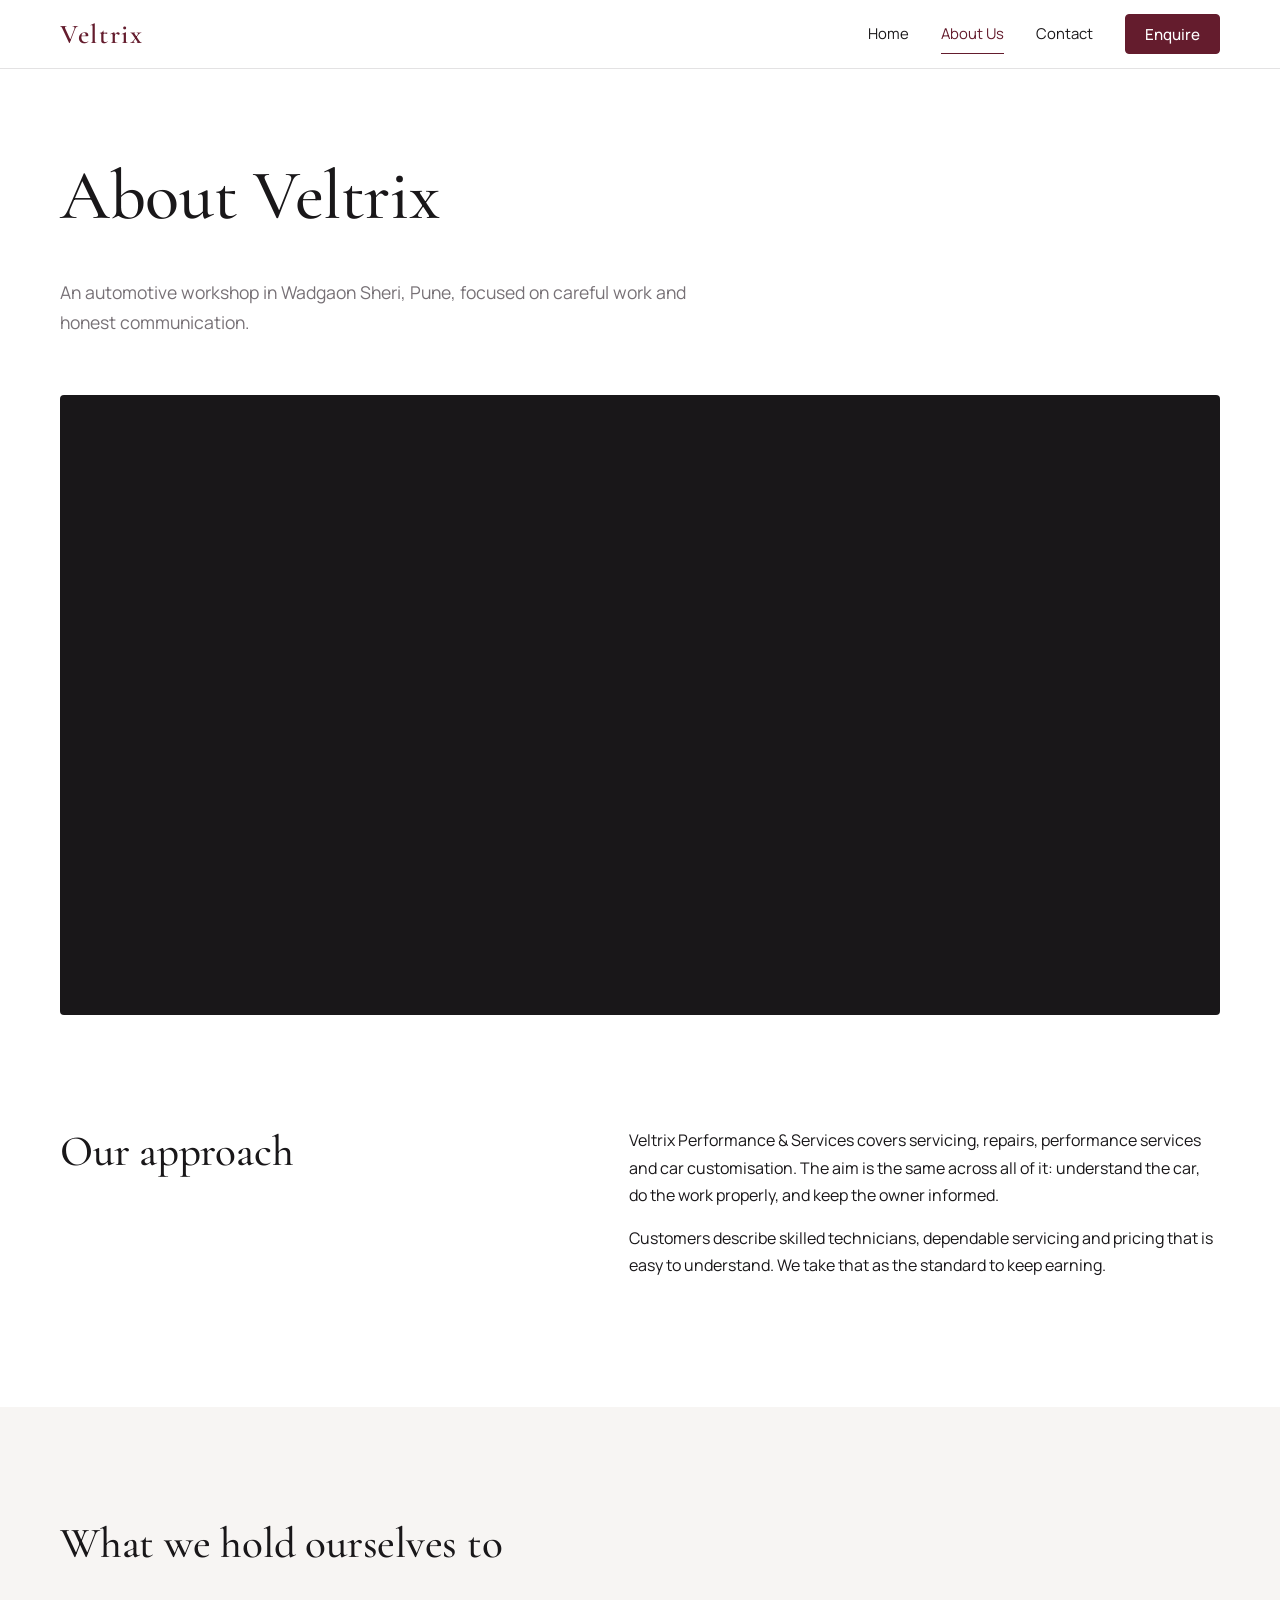
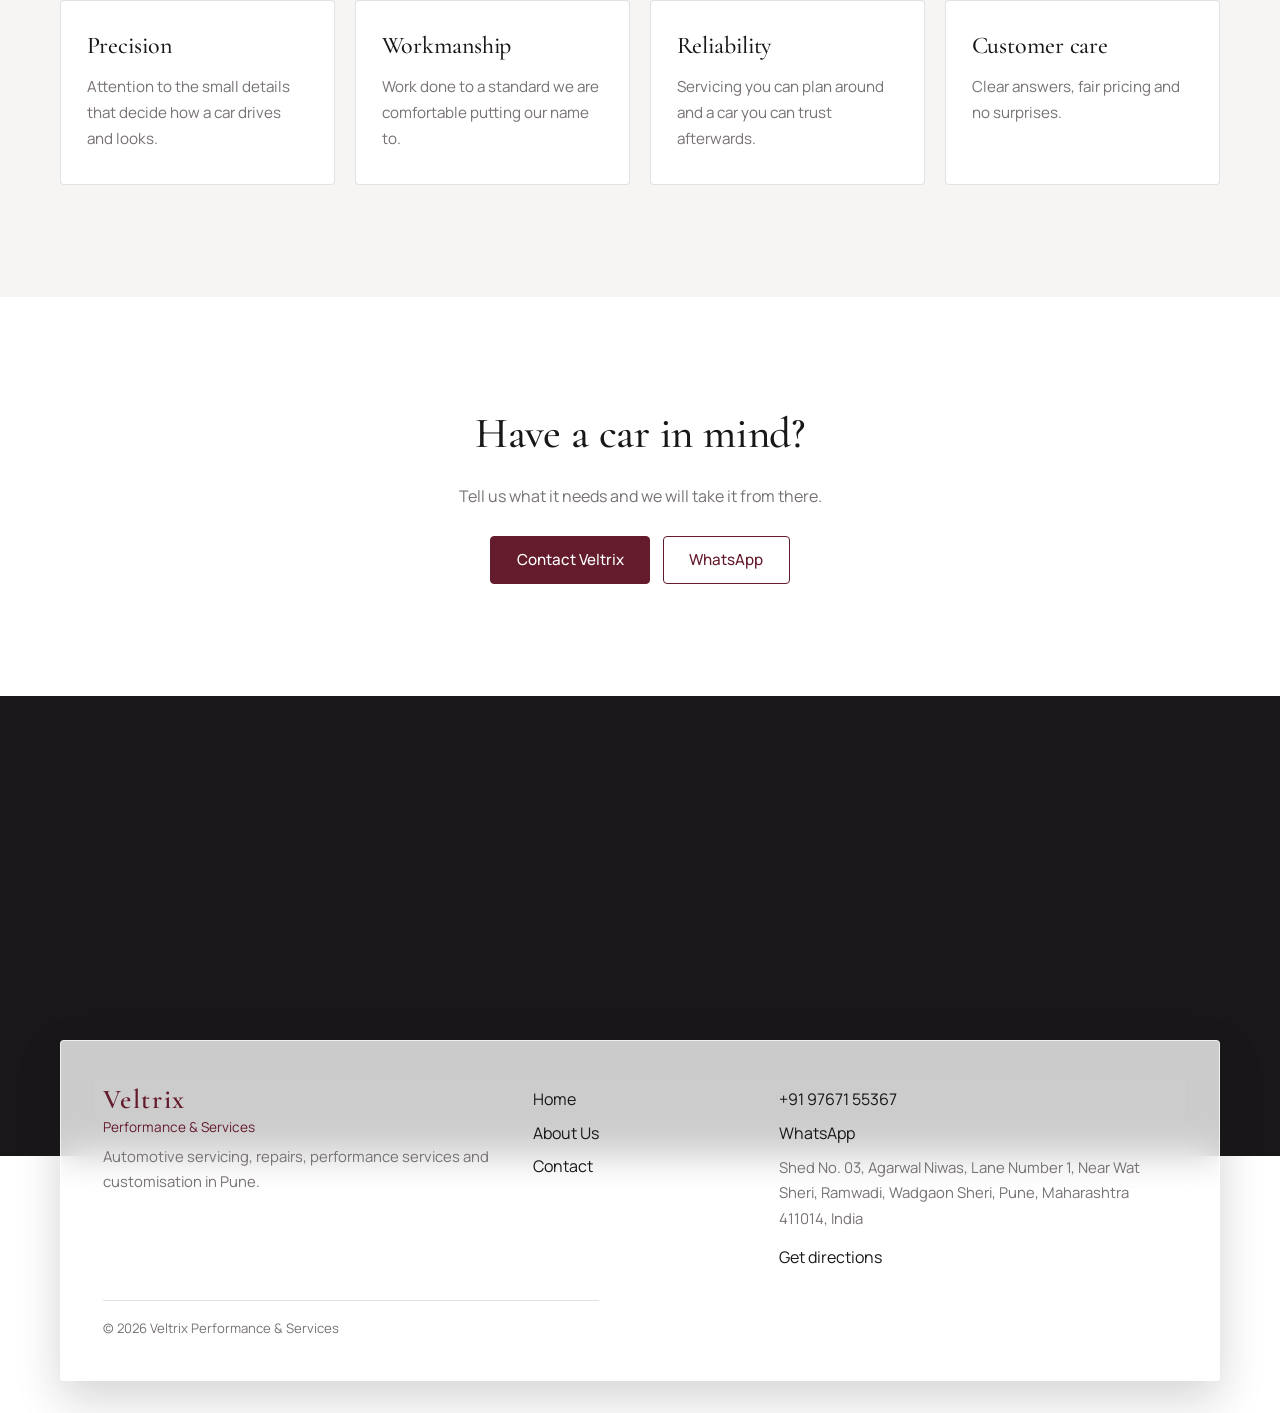
==== veltrix/about/index.html @ c6e58df4 "Add files via upload" ====
<!doctype html>
<html lang="en"><head>
<title>About | Veltrix Performance &amp; Services</title>
<meta name="description" content="About Veltrix Performance & Services, an automotive servicing, repair, performance and customisation workshop in Pune.">
<meta charset="utf-8"><meta name="viewport" content="width=device-width, initial-scale=1">
<link rel="preconnect" href="https://fonts.googleapis.com"><link rel="preconnect" href="https://fonts.gstatic.com" crossorigin>
<link rel="stylesheet" href="https://fonts.googleapis.com/css2?family=Cormorant+Garamond:wght@400;500;600&family=Manrope:wght@400;500;600&display=swap">
<link rel="stylesheet" href="../assets/css/style.css">
</head>
<body data-page="about">
<a class="skip" href="#main">Skip to content</a>
<div id="site-navbar"></div>
<main id="main">
<section class="page-head wrap">
  <h1>About Veltrix</h1>
  <p>An automotive workshop in Wadgaon Sheri, Pune, focused on careful work and honest communication.</p>
</section>
<section class="wrap"><figure class="about-img">
  <img src="https://i.pinimg.com/1200x/c6/ff/b3/c6ffb3d0b5b107d6634e8d85db42b79a.jpg" alt="Automotive photograph representing Veltrix" fetchpriority="high">
</figure></section>

<section class="section wrap intro">
  <h2>Our approach</h2>
  <div>
    <p>Veltrix Performance &amp; Services covers servicing, repairs, performance services and car customisation. The aim is the same across all of it: understand the car, do the work properly, and keep the owner informed.</p>
    <p>Customers describe skilled technicians, dependable servicing and pricing that is easy to understand. We take that as the standard to keep earning.</p>
  </div>
</section>

<section class="section alt"><div class="wrap">
  <h2 class="sec-title">What we hold ourselves to</h2>
  <div class="grid4">
    <article class="card"><h3>Precision</h3><p>Attention to the small details that decide how a car drives and looks.</p></article>
    <article class="card"><h3>Workmanship</h3><p>Work done to a standard we are comfortable putting our name to.</p></article>
    <article class="card"><h3>Reliability</h3><p>Servicing you can plan around and a car you can trust afterwards.</p></article>
    <article class="card"><h3>Customer care</h3><p>Clear answers, fair pricing and no surprises.</p></article>
  </div>
</div></section>

<section class="section wrap cta">
  <h2>Have a car in mind?</h2>
  <p>Tell us what it needs and we will take it from there.</p>
  <div class="actions">
    <a class="btn" href="../contact/">Contact Veltrix</a>
    <a class="btn btn-line" href="https://wa.me/919767155367" target="_blank" rel="noopener">WhatsApp</a>
  </div>
</section>
</main>
<div id="site-footer"></div>
<script src="../assets/js/main.js"></script>
</body></html>
---- veltrix/assets/css/style.css ----
:root{--maroon:#641C2D;--maroon-d:#40111D;--white:#fff;--off:#F7F5F3;--ink:#191719;--grey:#777176;--line:rgba(25,23,25,.12);--r:4px;--nav-h:68px;
--display:"Cormorant Garamond",Georgia,serif;--body:"Manrope",system-ui,-apple-system,"Segoe UI",sans-serif}
*,*::before,*::after{box-sizing:border-box}
html{scroll-behavior:smooth;-webkit-text-size-adjust:100%}
body{margin:0;font:400 1rem/1.7 var(--body);color:var(--ink);background:var(--white);overflow-x:hidden}
img{display:block;max-width:100%}
a{color:inherit}
h1,h2,h3{font-family:var(--display);font-weight:500;line-height:1.12;margin:0 0 .6em;letter-spacing:-.005em}
h1{font-size:clamp(2.4rem,6vw,4.4rem)}h2{font-size:clamp(1.8rem,3.6vw,2.7rem)}h3{font-size:1.5rem}
p{margin:0 0 1em;max-width:62ch}
.wrap{width:min(1160px,100% - 2.5rem);margin-inline:auto}
.skip{position:absolute;left:-999px;top:0;background:var(--maroon);color:#fff;padding:.6rem 1rem;z-index:100}.skip:focus{left:0}
:focus-visible{outline:2px solid var(--maroon);outline-offset:3px}
.btn{display:inline-flex;align-items:center;justify-content:center;min-height:48px;padding:0 1.6rem;background:var(--maroon);color:#fff;border:1px solid var(--maroon);border-radius:var(--r);font:500 .95rem var(--body);text-decoration:none;cursor:pointer;transition:background .2s,color .2s,border-color .2s}
.btn:hover{background:var(--maroon-d);border-color:var(--maroon-d)}
.btn-sm{min-height:40px;padding:0 1.2rem}
.btn-line{background:transparent;color:var(--maroon)}.btn-line:hover{background:var(--maroon);color:#fff}
.btn-glass{background:rgba(255,255,255,.14);border-color:rgba(255,255,255,.55);color:#fff;-webkit-backdrop-filter:blur(8px);backdrop-filter:blur(8px)}
.btn-glass:hover{background:#fff;color:var(--maroon);border-color:#fff}
.actions{display:flex;flex-wrap:wrap;gap:.8rem;margin-top:1.6rem}
.link{color:var(--maroon);font-weight:500;text-underline-offset:4px}
.nav{position:sticky;top:0;z-index:50;background:rgba(255,255,255,.72);-webkit-backdrop-filter:blur(14px);backdrop-filter:blur(14px);border-bottom:1px solid var(--line);transition:background .2s}
.nav.scrolled{background:rgba(255,255,255,.92)}
.nav-in{display:flex;align-items:center;justify-content:space-between;height:var(--nav-h)}
.wordmark{font:600 1.7rem var(--display);letter-spacing:.06em;text-decoration:none;color:var(--maroon)}
.nav-menu{display:flex;align-items:center;gap:2rem}
.nav-menu a:not(.btn){text-decoration:none;font-size:.93rem;padding:.4rem 0;border-bottom:1px solid transparent}
.nav-menu a:not(.btn):hover,.nav-menu a[aria-current]{border-color:var(--maroon);color:var(--maroon)}
.nav-toggle{display:none;width:48px;height:48px;background:none;border:0;cursor:pointer;position:relative}
.nav-toggle span{position:absolute;left:12px;right:12px;height:1.5px;background:var(--ink);transition:transform .25s}
.nav-toggle span:first-child{top:19px}.nav-toggle span:last-child{top:28px}
.nav-toggle[aria-expanded=true] span:first-child{transform:translateY(4.5px) rotate(45deg)}
.nav-toggle[aria-expanded=true] span:last-child{transform:translateY(-4.5px) rotate(-45deg)}
.fallback{padding:1rem 0;display:flex;gap:1.5rem}
.hero{position:relative;min-height:calc(100svh - var(--nav-h));display:flex;align-items:flex-end;color:#fff;background:var(--ink);overflow:hidden}
.hero>img{position:absolute;inset:0;width:100%;height:100%;object-fit:cover;object-position:center}
.hero::after{content:"";position:absolute;inset:0;background:linear-gradient(0deg,rgba(25,23,25,.78) 0%,rgba(25,23,25,.25) 55%,rgba(25,23,25,.1) 100%)}
.hero-inner{position:relative;z-index:1;padding-block:4rem 5rem}
.hero h1{max-width:14ch}.hero p{font-size:1.1rem;color:rgba(255,255,255,.88)}
.section{padding-block:clamp(4rem,9vw,7rem)}
.alt{background:var(--off)}
.intro{display:grid;grid-template-columns:1fr 1.2fr;gap:clamp(2rem,6vw,6rem);align-items:start}
.sec-title{margin-bottom:2rem}
.grid4{display:grid;grid-template-columns:repeat(4,1fr);gap:1.25rem}
.card{background:#fff;border:1px solid var(--line);border-radius:var(--r);padding:2rem 1.6rem;transition:border-color .2s,transform .2s}
.card:hover{border-color:var(--maroon);transform:translateY(-2px)}
.card p{color:var(--grey);margin:0;font-size:.95rem}
.why-list{margin:0;border-top:1px solid var(--line)}
.why-list>div{display:grid;grid-template-columns:1fr 1.4fr;gap:2rem;padding:1.6rem 0;border-bottom:1px solid var(--line)}
.why-list dt{font:500 1.6rem var(--display)}.why-list dd{margin:0;color:var(--grey)}
.trust-in{display:flex;align-items:center;gap:2.5rem}
.rating{font:500 clamp(4rem,10vw,6.5rem)/1 var(--display);color:var(--maroon);margin:0}
.rating span{font-size:.4em;color:var(--grey)}
.trust p{margin-bottom:.4rem}
.cta{text-align:center}.cta p{margin-inline:auto;color:var(--grey)}.cta .actions{justify-content:center}
.page-head{padding-block:clamp(3rem,7vw,5.5rem) 2.5rem}.page-head p{color:var(--grey);font-size:1.1rem}
.about-img{margin:0;height:clamp(280px,52vw,620px);border-radius:var(--r);overflow:hidden;background:var(--ink)}
.about-img img{width:100%;height:100%;object-fit:cover}
.contact-bg{position:relative;padding-block:clamp(2.5rem,6vw,5rem);background:var(--ink)}
.contact-bg>img{position:absolute;inset:0;width:100%;height:100%;object-fit:cover}
.contact-in{position:relative;display:grid;grid-template-columns:1fr 1.1fr;gap:1.5rem;align-items:start}
.glass-panel{background:rgba(255,255,255,.88);-webkit-backdrop-filter:blur(16px);backdrop-filter:blur(16px);border:1px solid rgba(255,255,255,.6);border-radius:var(--r);padding:clamp(1.5rem,3.5vw,2.6rem);box-shadow:0 20px 50px rgba(25,23,25,.2)}
.info h1{font-size:clamp(2.2rem,4.5vw,3.2rem)}
.plain{list-style:none;padding:0;margin:1.4rem 0 0}
.plain li{display:grid;gap:.1rem;padding:.9rem 0;border-top:1px solid var(--line)}
.plain strong{font-weight:500;font-size:.85rem;color:var(--grey)}
.plain a{color:var(--maroon);text-underline-offset:3px}
address{font-style:normal}
.form h2{font-size:1.9rem}
.field{display:grid;gap:.3rem;margin-bottom:1rem}
label{font-size:.88rem;font-weight:500}
input,select,textarea{width:100%;font:inherit;font-size:1rem;padding:.75rem .9rem;border:1px solid rgba(25,23,25,.25);border-radius:var(--r);background:#fff;color:var(--ink)}
input:focus,select:focus,textarea:focus{outline:2px solid var(--maroon);outline-offset:1px;border-color:var(--maroon)}
[aria-invalid=true]{border-color:#a3202f}
.err{color:#a3202f;font-size:.85rem}
.note{font-size:.88rem;color:var(--grey)}
.status{margin:1rem 0 0;font-size:.92rem}.status.good{color:#1f6b3a}.status.bad{color:#a3202f}
.foot{position:relative;background:var(--white)}
.foot-img{height:clamp(280px,42vw,460px);background:var(--ink)}
.foot-img img{width:100%;height:100%;object-fit:cover}
.foot .wrap{position:relative;margin-top:calc(-1 * clamp(70px,9vw,130px));padding-bottom:2rem}
.foot-glass{background:rgba(255,255,255,.78);-webkit-backdrop-filter:blur(18px);backdrop-filter:blur(18px);border:1px solid rgba(255,255,255,.7);border-radius:var(--r);padding:clamp(1.5rem,3.5vw,2.6rem);box-shadow:0 18px 45px rgba(25,23,25,.18)}
.foot-grid{display:grid;grid-template-columns:1.3fr .7fr 1.3fr;gap:2rem}
.foot-grid a:not(.wordmark){display:block;text-decoration:none;padding:.2rem 0}
.foot-grid a:not(.wordmark):hover{color:var(--maroon)}
.foot-grid p,.foot-grid address{color:var(--grey);font-size:.93rem;margin:.3rem 0 .6rem}
.foot-sub{margin:0!important;color:var(--maroon)!important;font-size:.85rem!important}
.copy{margin:1.6rem 0 0;padding-top:1rem;border-top:1px solid var(--line);font-size:.82rem;color:var(--grey)}
.img-failed{visibility:hidden}
@media(max-width:960px){.grid4{grid-template-columns:repeat(2,1fr)}.contact-in{grid-template-columns:1fr}.foot-grid{grid-template-columns:1fr 1fr}.foot-grid>div:first-child{grid-column:1/-1}}
@media(max-width:760px){
 .nav-toggle{display:block}
 .nav-menu{position:absolute;top:var(--nav-h);left:0;right:0;flex-direction:column;align-items:stretch;gap:0;background:rgba(255,255,255,.97);border-bottom:1px solid var(--line);padding:.5rem 1.25rem 1.2rem;display:none}
 .nav-menu.open{display:flex}
 .nav-menu a:not(.btn){padding:.9rem 0;border-bottom:1px solid var(--line)}
 .nav-menu .btn{margin-top:1rem}
 .intro,.why-list>div{grid-template-columns:1fr;gap:.5rem}
 .trust-in{flex-direction:column;align-items:flex-start;gap:1rem}
 .hero-inner{padding-block:3rem}
 .actions .btn{flex:1 1 100%}
}
@media(max-width:540px){.grid4,.foot-grid{grid-template-columns:1fr}}
@media(prefers-reduced-motion:reduce){*{transition:none!important;scroll-behavior:auto!important}}
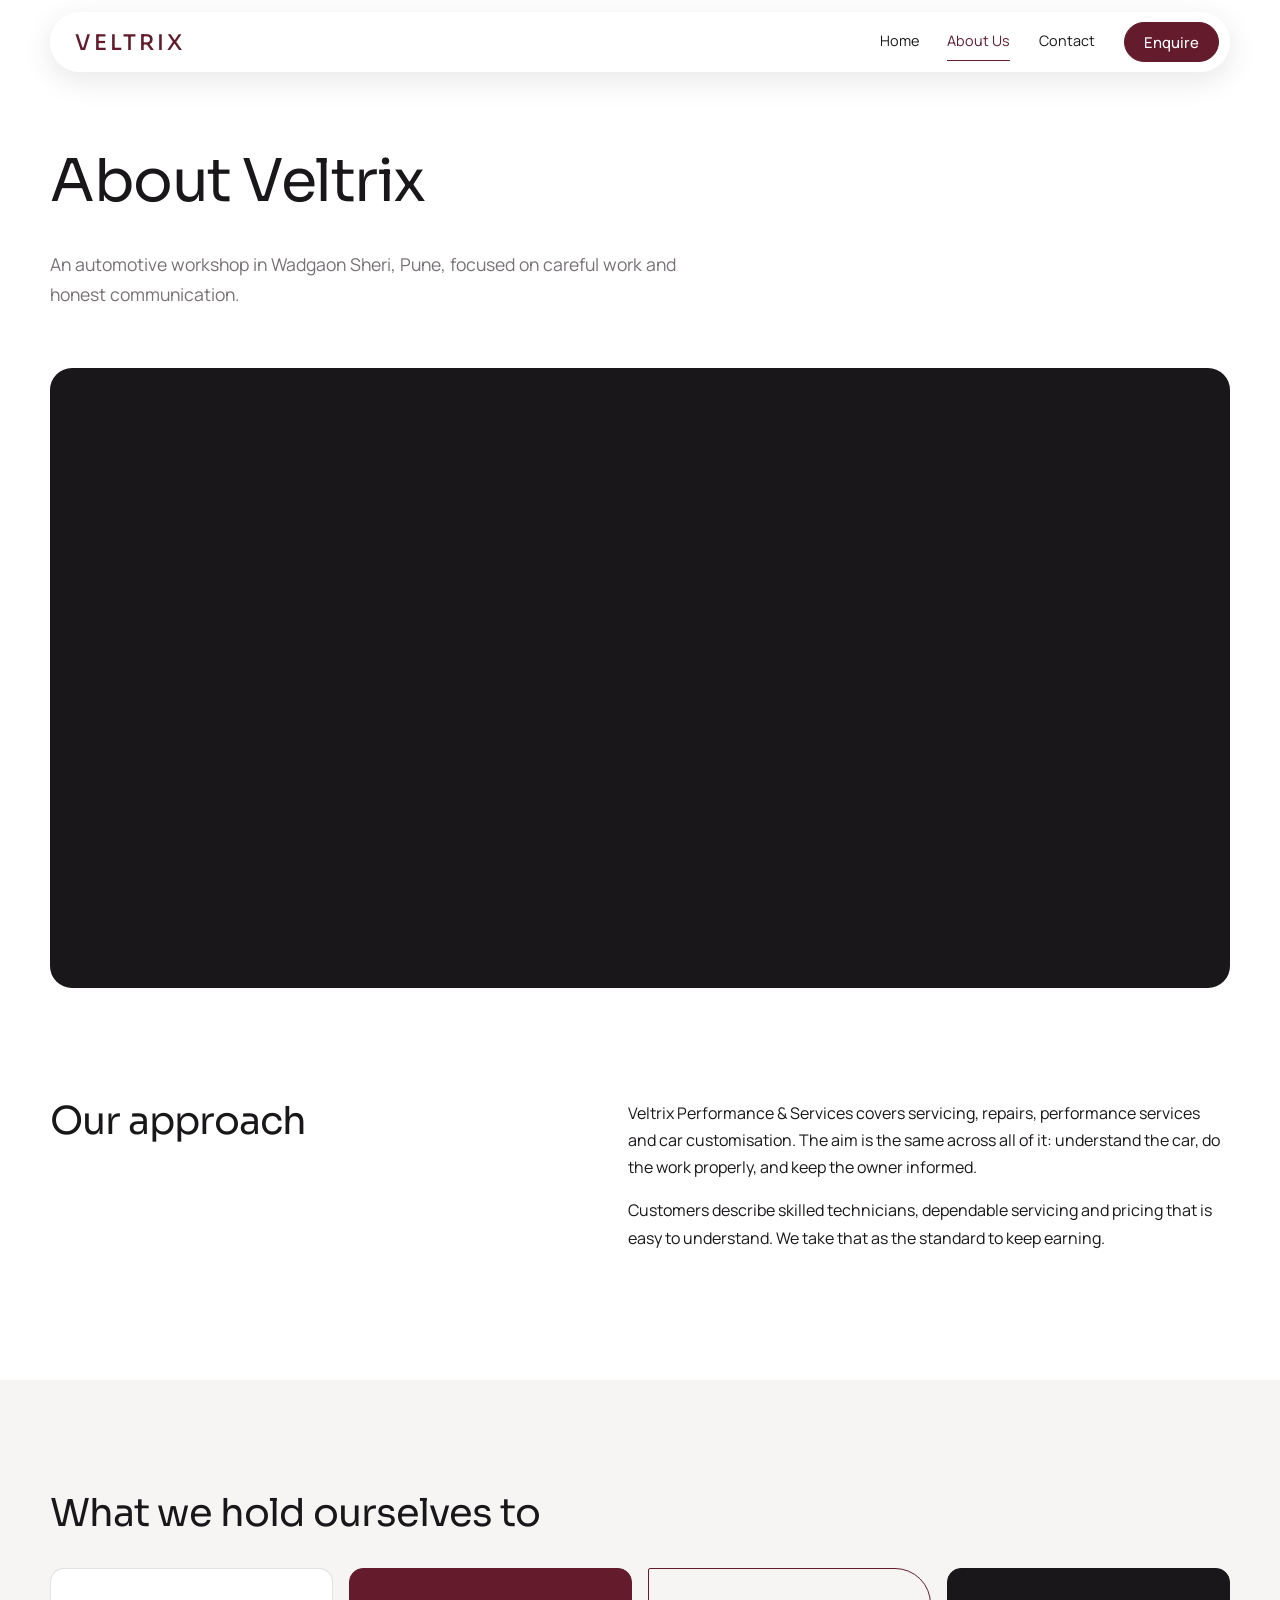
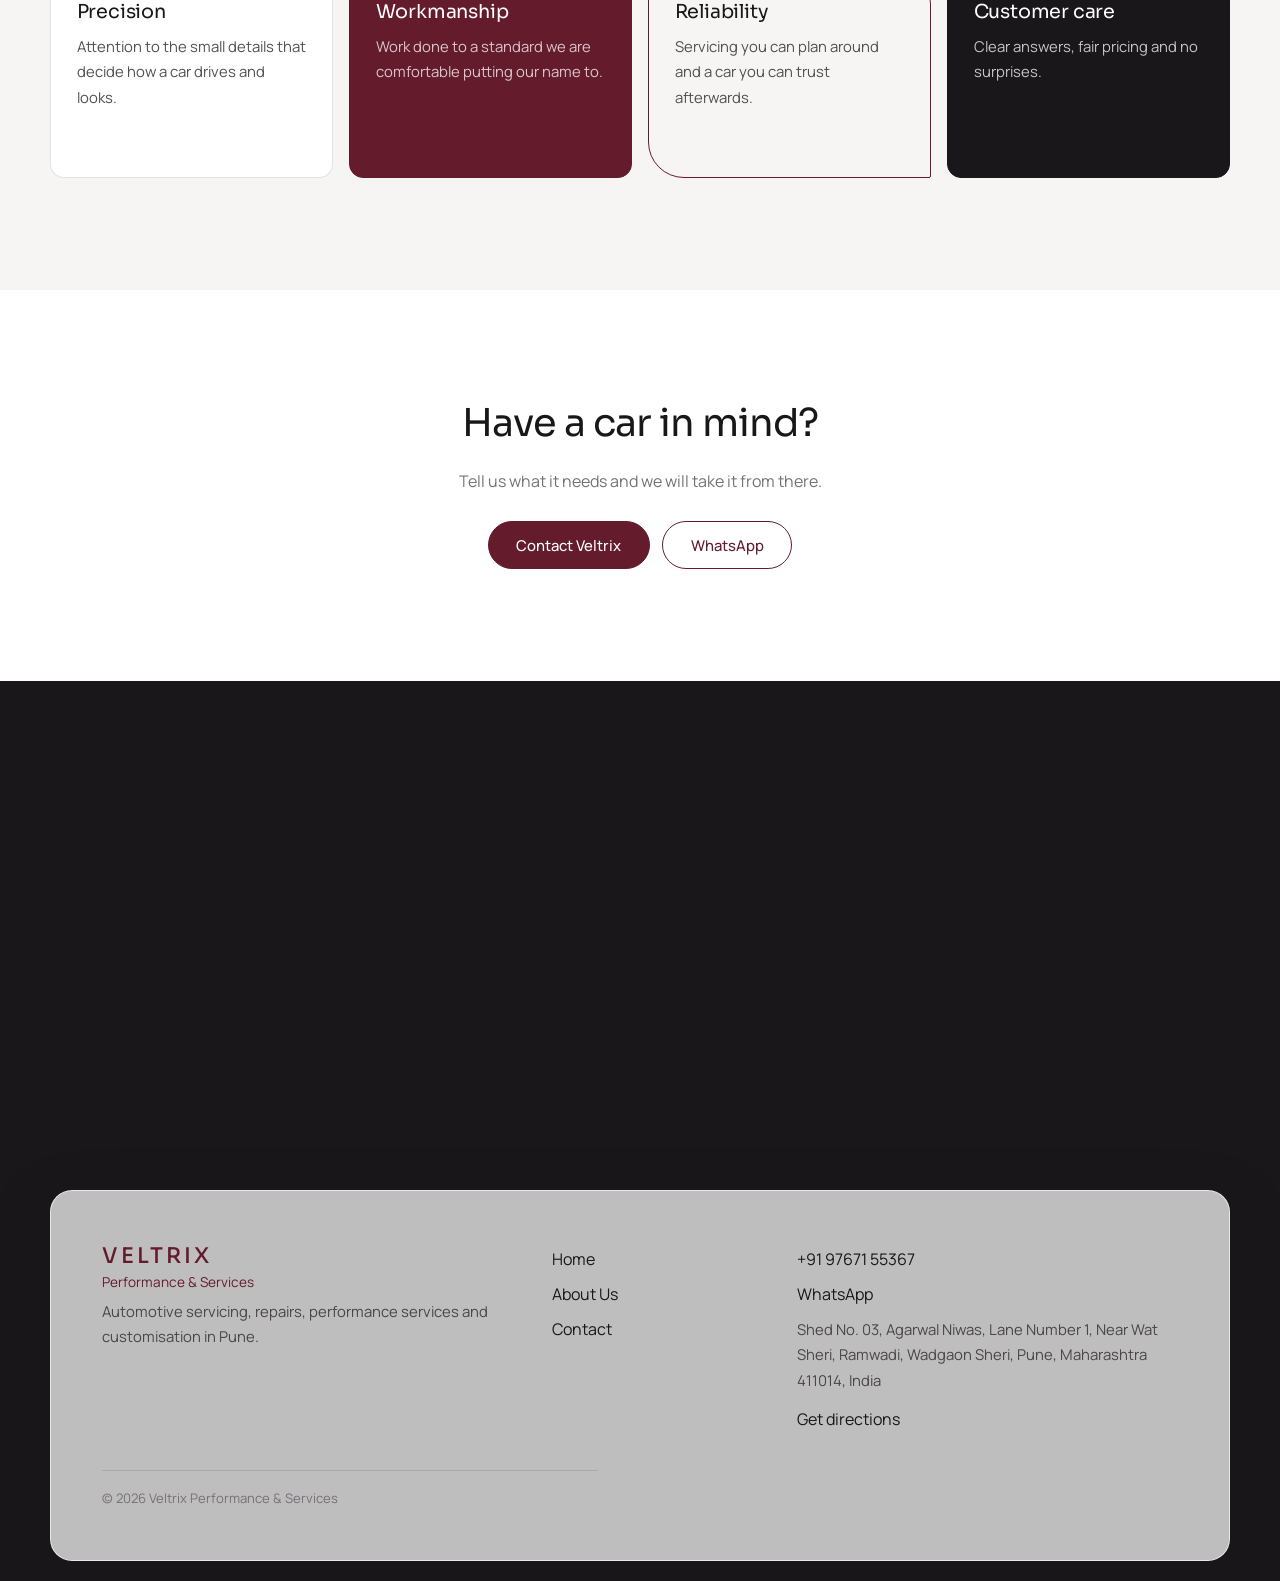
==== commit 5773eec6: "Add files via upload" ====
--- a/veltrix/about/index.html
+++ b/veltrix/about/index.html
@@ -4,7 +4,7 @@
 <meta name="description" content="About Veltrix Performance & Services, an automotive servicing, repair, performance and customisation workshop in Pune.">
 <meta charset="utf-8"><meta name="viewport" content="width=device-width, initial-scale=1">
 <link rel="preconnect" href="https://fonts.googleapis.com"><link rel="preconnect" href="https://fonts.gstatic.com" crossorigin>
-<link rel="stylesheet" href="https://fonts.googleapis.com/css2?family=Cormorant+Garamond:wght@400;500;600&family=Manrope:wght@400;500;600&display=swap">
+<link rel="stylesheet" href="https://fonts.googleapis.com/css2?family=Sora:wght@300;400;500;600&family=Manrope:wght@400;500;600&display=swap">
 <link rel="stylesheet" href="../assets/css/style.css">
 </head>
 <body data-page="about">
@@ -30,10 +30,10 @@
 <section class="section alt"><div class="wrap">
   <h2 class="sec-title">What we hold ourselves to</h2>
   <div class="grid4">
-    <article class="card"><h3>Precision</h3><p>Attention to the small details that decide how a car drives and looks.</p></article>
-    <article class="card"><h3>Workmanship</h3><p>Work done to a standard we are comfortable putting our name to.</p></article>
-    <article class="card"><h3>Reliability</h3><p>Servicing you can plan around and a car you can trust afterwards.</p></article>
-    <article class="card"><h3>Customer care</h3><p>Clear answers, fair pricing and no surprises.</p></article>
+    <article class="card fx"><h3>Precision</h3><p>Attention to the small details that decide how a car drives and looks.</p></article>
+    <article class="card fx c-maroon"><h3>Workmanship</h3><p>Work done to a standard we are comfortable putting our name to.</p></article>
+    <article class="card fx c-outline"><h3>Reliability</h3><p>Servicing you can plan around and a car you can trust afterwards.</p></article>
+    <article class="card fx c-dark"><h3>Customer care</h3><p>Clear answers, fair pricing and no surprises.</p></article>
   </div>
 </div></section>
 
--- a/veltrix/assets/css/style.css
+++ b/veltrix/assets/css/style.css
@@ -1,72 +1,125 @@
-:root{--maroon:#641C2D;--maroon-d:#40111D;--white:#fff;--off:#F7F5F3;--ink:#191719;--grey:#777176;--line:rgba(25,23,25,.12);--r:4px;--nav-h:68px;
---display:"Cormorant Garamond",Georgia,serif;--body:"Manrope",system-ui,-apple-system,"Segoe UI",sans-serif}
+:root{--maroon:#641C2D;--maroon-d:#40111D;--white:#fff;--off:#F7F5F3;--ink:#191719;--grey:#777176;--line:rgba(25,23,25,.12);--r:6px;--nav-h:60px;
+--display:"Sora",system-ui,sans-serif;--body:"Manrope",system-ui,-apple-system,"Segoe UI",sans-serif}
 *,*::before,*::after{box-sizing:border-box}
 html{scroll-behavior:smooth;-webkit-text-size-adjust:100%}
 body{margin:0;font:400 1rem/1.7 var(--body);color:var(--ink);background:var(--white);overflow-x:hidden}
 img{display:block;max-width:100%}
 a{color:inherit}
-h1,h2,h3{font-family:var(--display);font-weight:500;line-height:1.12;margin:0 0 .6em;letter-spacing:-.005em}
-h1{font-size:clamp(2.4rem,6vw,4.4rem)}h2{font-size:clamp(1.8rem,3.6vw,2.7rem)}h3{font-size:1.5rem}
+h1,h2,h3{font-family:var(--display);font-weight:400;line-height:1.14;margin:0 0 .6em;letter-spacing:-.025em}
+h1{font-size:clamp(2.1rem,4.6vw,3.7rem)}h2{font-size:clamp(1.6rem,3.1vw,2.4rem)}h3{font-size:1.2rem;letter-spacing:-.01em}
 p{margin:0 0 1em;max-width:62ch}
-.wrap{width:min(1160px,100% - 2.5rem);margin-inline:auto}
+.wrap{width:min(1180px,100% - 2.5rem);margin-inline:auto}
 .skip{position:absolute;left:-999px;top:0;background:var(--maroon);color:#fff;padding:.6rem 1rem;z-index:100}.skip:focus{left:0}
 :focus-visible{outline:2px solid var(--maroon);outline-offset:3px}
-.btn{display:inline-flex;align-items:center;justify-content:center;min-height:48px;padding:0 1.6rem;background:var(--maroon);color:#fff;border:1px solid var(--maroon);border-radius:var(--r);font:500 .95rem var(--body);text-decoration:none;cursor:pointer;transition:background .2s,color .2s,border-color .2s}
+.btn{display:inline-flex;align-items:center;justify-content:center;min-height:48px;padding:0 1.7rem;background:var(--maroon);color:#fff;border:1px solid var(--maroon);border-radius:999px;font:500 .93rem var(--body);text-decoration:none;cursor:pointer;transition:background .2s,color .2s,border-color .2s}
 .btn:hover{background:var(--maroon-d);border-color:var(--maroon-d)}
 .btn-sm{min-height:40px;padding:0 1.2rem}
 .btn-line{background:transparent;color:var(--maroon)}.btn-line:hover{background:var(--maroon);color:#fff}
-.btn-glass{background:rgba(255,255,255,.14);border-color:rgba(255,255,255,.55);color:#fff;-webkit-backdrop-filter:blur(8px);backdrop-filter:blur(8px)}
-.btn-glass:hover{background:#fff;color:var(--maroon);border-color:#fff}
+.btn-ghost{background:rgba(255,255,255,.35);color:var(--ink);border-color:rgba(25,23,25,.2)}.btn-ghost:hover{background:#fff;color:var(--maroon);border-color:#fff}
 .actions{display:flex;flex-wrap:wrap;gap:.8rem;margin-top:1.6rem}
 .link{color:var(--maroon);font-weight:500;text-underline-offset:4px}
-.nav{position:sticky;top:0;z-index:50;background:rgba(255,255,255,.72);-webkit-backdrop-filter:blur(14px);backdrop-filter:blur(14px);border-bottom:1px solid var(--line);transition:background .2s}
-.nav.scrolled{background:rgba(255,255,255,.92)}
-.nav-in{display:flex;align-items:center;justify-content:space-between;height:var(--nav-h)}
-.wordmark{font:600 1.7rem var(--display);letter-spacing:.06em;text-decoration:none;color:var(--maroon)}
-.nav-menu{display:flex;align-items:center;gap:2rem}
-.nav-menu a:not(.btn){text-decoration:none;font-size:.93rem;padding:.4rem 0;border-bottom:1px solid transparent}
+.ico{width:30px;height:30px;fill:none;stroke:currentColor;stroke-width:1.4;stroke-linecap:round;stroke-linejoin:round;margin-bottom:1.4rem}
+/* floating pill nav */
+.nav{position:sticky;top:0;z-index:50;padding-top:.75rem;height:calc(var(--nav-h) + .75rem + .75rem);pointer-events:none}
+.nav-in{pointer-events:auto;height:var(--nav-h);padding:0 .6rem 0 1.5rem;display:flex;align-items:center;justify-content:space-between;border-radius:999px;background:rgba(255,255,255,.62);-webkit-backdrop-filter:blur(20px) saturate(1.4);backdrop-filter:blur(20px) saturate(1.4);border:1px solid rgba(255,255,255,.7);box-shadow:0 8px 30px rgba(25,23,25,.1)}
+.nav.scrolled .nav-in{background:rgba(255,255,255,.85)}
+.wordmark{font:500 1.35rem var(--display);letter-spacing:.14em;text-transform:uppercase;text-decoration:none;color:var(--maroon)}
+.nav-menu{display:flex;align-items:center;gap:1.8rem}
+.nav-menu a:not(.btn){text-decoration:none;font-size:.9rem;padding:.4rem 0;border-bottom:1px solid transparent}
 .nav-menu a:not(.btn):hover,.nav-menu a[aria-current]{border-color:var(--maroon);color:var(--maroon)}
 .nav-toggle{display:none;width:48px;height:48px;background:none;border:0;cursor:pointer;position:relative}
 .nav-toggle span{position:absolute;left:12px;right:12px;height:1.5px;background:var(--ink);transition:transform .25s}
 .nav-toggle span:first-child{top:19px}.nav-toggle span:last-child{top:28px}
 .nav-toggle[aria-expanded=true] span:first-child{transform:translateY(4.5px) rotate(45deg)}
 .nav-toggle[aria-expanded=true] span:last-child{transform:translateY(-4.5px) rotate(-45deg)}
-.fallback{padding:1rem 0;display:flex;gap:1.5rem}
-.hero{position:relative;min-height:calc(100svh - var(--nav-h));display:flex;align-items:flex-end;color:#fff;background:var(--ink);overflow:hidden}
-.hero>img{position:absolute;inset:0;width:100%;height:100%;object-fit:cover;object-position:center}
-.hero::after{content:"";position:absolute;inset:0;background:linear-gradient(0deg,rgba(25,23,25,.78) 0%,rgba(25,23,25,.25) 55%,rgba(25,23,25,.1) 100%)}
-.hero-inner{position:relative;z-index:1;padding-block:4rem 5rem}
-.hero h1{max-width:14ch}.hero p{font-size:1.1rem;color:rgba(255,255,255,.88)}
+.fallback{padding:1rem 0;display:flex;gap:1.5rem;pointer-events:auto}
+/* hero: split glass frame */
+.hero{margin-top:calc(-1 * (var(--nav-h) + 1.5rem));padding:0 1.25rem 1.25rem}
+.hero-frame{position:relative;height:clamp(600px,100svh - 1.25rem,860px);max-width:1500px;margin:0 auto;border-radius:22px;overflow:hidden;background:var(--ink);box-shadow:0 30px 70px rgba(25,23,25,.22)}
+.hero-img{position:absolute;inset:0 0 84px 0;width:100%;height:calc(100% - 84px);object-fit:cover;object-position:72% center}
+.hero-glass{position:absolute;left:0;top:0;bottom:84px;width:50%;padding:clamp(2rem,5vw,4.5rem);padding-top:calc(var(--nav-h) + 3.5rem);display:flex;flex-direction:column;justify-content:center;background:rgba(240,238,236,.42);-webkit-backdrop-filter:blur(34px) saturate(1.2);backdrop-filter:blur(34px) saturate(1.2);border-right:1px solid rgba(255,255,255,.5)}
+.hero-glass h1{max-width:13ch;color:var(--ink)}
+.hero-glass p{color:#2d2a2c;font-size:1.05rem;max-width:36ch}
+.hero-actions{display:flex;align-items:center;flex-wrap:wrap;gap:.7rem;margin-top:1.2rem}
+.circ{width:48px;height:48px;border-radius:50%;display:grid;place-items:center;border:1px solid rgba(25,23,25,.35);transition:background .2s,color .2s}
+.circ svg{width:20px;height:20px;fill:none;stroke:currentColor;stroke-width:1.5;stroke-linecap:round;stroke-linejoin:round}
+.circ:hover{background:var(--maroon);color:#fff;border-color:var(--maroon)}
+.hero-meta{margin:1.4rem 0 0;font-size:.82rem!important;color:#4a4649!important}
+.hero-strip{position:absolute;left:0;right:0;bottom:0;height:84px;margin:0;padding:0 clamp(1.5rem,4vw,3.5rem);list-style:none;display:flex;align-items:center;justify-content:space-between;gap:1rem;background:#111011;color:rgba(255,255,255,.7);font:500 .95rem var(--display);letter-spacing:.04em}
+.hero-strip .rate{font:400 .85rem var(--body);letter-spacing:0;color:rgba(255,255,255,.75)}.hero-strip strong{color:#fff;font-weight:600}
+/* sections */
 .section{padding-block:clamp(4rem,9vw,7rem)}
+.sec-title{margin-bottom:2rem}
+.intro{display:grid;grid-template-columns:1fr 1.2fr;gap:clamp(2rem,6vw,6rem);align-items:start}
+.dark{background:var(--ink);color:#fff}
+.dark .sec-title{color:#fff}
+/* spotlight base */
+.fx{position:relative;overflow:hidden;--mx:50%;--my:50%}
+.fx::after{content:"";position:absolute;inset:0;pointer-events:none;opacity:0;transition:opacity .25s;background:radial-gradient(260px circle at var(--mx) var(--my),rgba(255,255,255,.14),transparent 70%)}
+.fx:hover::after{opacity:1}
+/* bento */
+.bento{display:grid;grid-template-columns:repeat(4,1fr);grid-template-rows:repeat(2,minmax(230px,auto));gap:1rem}
+.b{border-radius:14px;padding:2rem 1.7rem;display:flex;flex-direction:column;justify-content:flex-end}
+.b p{margin:0;font-size:.93rem;opacity:.8}
+.b-img{grid-column:1/3;grid-row:1/3;padding:0;justify-content:flex-end;min-height:420px}
+.b-img>img{position:absolute;inset:0;width:100%;height:100%;object-fit:cover}
+.glass-dark{background:rgba(25,23,25,.5);-webkit-backdrop-filter:blur(18px);backdrop-filter:blur(18px);border:1px solid rgba(255,255,255,.18);color:#fff}
+.b-cap{position:relative;margin:1rem;padding:1.5rem;border-radius:10px}
+.b-glass{background:rgba(255,255,255,.06);border:1px solid rgba(255,255,255,.16)}
+.b-maroon{background:var(--maroon);border:1px solid rgba(255,255,255,.12)}
+.ghost{position:absolute;right:-.5rem;top:-2.2rem;font:600 11rem/1 var(--display);color:rgba(255,255,255,.07);pointer-events:none}
+.b-wide{grid-column:3/5;background:transparent;border:1px solid rgba(255,255,255,.3);border-radius:2px 36px 2px 36px}
+.link-arrow{margin-top:1.2rem;color:#fff;font-weight:500;font-size:.9rem;text-underline-offset:4px}
+/* why: staggered cards */
+.why{display:grid;grid-template-columns:.8fr 1.4fr;gap:clamp(2rem,6vw,5rem);align-items:start}
+.why-head p{color:var(--grey)}
+.why-grid{display:grid;grid-template-columns:1fr 1fr;gap:1rem;padding-bottom:3rem}
+.w{border-radius:14px;padding:2rem 1.7rem;min-height:220px}
+.w p{margin:0;font-size:.93rem;color:inherit;opacity:.75}
+.w1{background:var(--off);border:1px solid var(--line)}
+.w2{background:var(--maroon);color:#fff;transform:translateY(3rem)}
+.w3{background:#fff;border:1px solid var(--maroon);border-radius:2px 36px 2px 36px}
+.w4{background:var(--ink);color:#fff;transform:translateY(3rem)}
+/* trust */
+.trust{background:linear-gradient(135deg,var(--maroon-d),var(--maroon));color:#fff}
+.trust-in{display:flex;align-items:center;gap:clamp(2rem,6vw,5rem)}
+.ring{flex:none;width:clamp(180px,26vw,260px);aspect-ratio:1;border-radius:50%;display:grid;place-items:center;background:conic-gradient(#fff 0 98%,rgba(255,255,255,.18) 98% 100%);-webkit-mask:radial-gradient(circle,transparent 62%,#000 63%);mask:radial-gradient(circle,transparent 62%,#000 63%);position:relative}
+.ring span{position:absolute;font:300 clamp(2.6rem,6vw,4rem) var(--display)}
+.trust-card{padding:clamp(1.5rem,4vw,2.8rem);border-radius:14px}
+.ring{-webkit-mask:none;mask:none;background:none;border:2px solid rgba(255,255,255,.2);box-shadow:inset 0 0 0 12px rgba(255,255,255,.05)}
+.ring::before{content:"";position:absolute;inset:-2px;border-radius:50%;border:2px solid transparent;border-top-color:#fff;border-right-color:#fff;border-bottom-color:#fff;border-left-color:#fff;clip-path:polygon(0 0,100% 0,100% 100%,0 100%);transform:rotate(-8deg)}
+.ring span{position:static;color:#fff}.ring small{font-size:.4em;opacity:.6;margin-left:.1em}
+.trust-card .btn-ghost{background:transparent;color:#fff;border-color:rgba(255,255,255,.5)}.trust-card .btn-ghost:hover{background:#fff;color:var(--maroon)}
+.trust-card h2{margin-bottom:.4em}
+/* cta */
+.cta-card{position:relative;border-radius:22px;overflow:hidden;padding:clamp(2rem,6vw,5rem);min-height:420px;display:flex;align-items:center;background:var(--ink)}
+.cta-card>img{position:absolute;inset:0;width:100%;height:100%;object-fit:cover}
+.glass-panel{background:rgba(255,255,255,.82);-webkit-backdrop-filter:blur(18px);backdrop-filter:blur(18px);border:1px solid rgba(255,255,255,.6);border-radius:14px;padding:clamp(1.5rem,3.5vw,2.6rem);box-shadow:0 20px 50px rgba(25,23,25,.2)}
+.cta-card .glass-panel{position:relative;max-width:480px}
+.cta-card h2{margin-bottom:.3em}.cta-card p{color:var(--grey)}
+/* about */
+.page-head{padding-block:clamp(2rem,5vw,4rem) 2.5rem}.page-head p{color:var(--grey);font-size:1.1rem}
+.about-img{margin:0;height:clamp(280px,52vw,620px);border-radius:22px;overflow:hidden;background:var(--ink)}
+.about-img img{width:100%;height:100%;object-fit:cover}
 .alt{background:var(--off)}
-.intro{display:grid;grid-template-columns:1fr 1.2fr;gap:clamp(2rem,6vw,6rem);align-items:start}
-.sec-title{margin-bottom:2rem}
-.grid4{display:grid;grid-template-columns:repeat(4,1fr);gap:1.25rem}
-.card{background:#fff;border:1px solid var(--line);border-radius:var(--r);padding:2rem 1.6rem;transition:border-color .2s,transform .2s}
-.card:hover{border-color:var(--maroon);transform:translateY(-2px)}
-.card p{color:var(--grey);margin:0;font-size:.95rem}
-.why-list{margin:0;border-top:1px solid var(--line)}
-.why-list>div{display:grid;grid-template-columns:1fr 1.4fr;gap:2rem;padding:1.6rem 0;border-bottom:1px solid var(--line)}
-.why-list dt{font:500 1.6rem var(--display)}.why-list dd{margin:0;color:var(--grey)}
-.trust-in{display:flex;align-items:center;gap:2.5rem}
-.rating{font:500 clamp(4rem,10vw,6.5rem)/1 var(--display);color:var(--maroon);margin:0}
-.rating span{font-size:.4em;color:var(--grey)}
-.trust p{margin-bottom:.4rem}
+.grid4{display:grid;grid-template-columns:repeat(4,1fr);gap:1rem}
+.card{background:#fff;border:1px solid var(--line);border-radius:14px;padding:2rem 1.6rem;min-height:210px}
+.card p{margin:0;font-size:.93rem;opacity:.75}
+.c-maroon{background:var(--maroon);color:#fff;border-color:var(--maroon)}
+.c-outline{background:transparent;border:1px solid var(--maroon);border-radius:2px 36px 2px 36px}
+.c-dark{background:var(--ink);color:#fff;border-color:var(--ink)}
 .cta{text-align:center}.cta p{margin-inline:auto;color:var(--grey)}.cta .actions{justify-content:center}
-.page-head{padding-block:clamp(3rem,7vw,5.5rem) 2.5rem}.page-head p{color:var(--grey);font-size:1.1rem}
-.about-img{margin:0;height:clamp(280px,52vw,620px);border-radius:var(--r);overflow:hidden;background:var(--ink)}
-.about-img img{width:100%;height:100%;object-fit:cover}
-.contact-bg{position:relative;padding-block:clamp(2.5rem,6vw,5rem);background:var(--ink)}
+/* contact */
+.contact-bg{position:relative;margin-top:calc(-1 * (var(--nav-h) + 1.5rem));padding-block:calc(var(--nav-h) + 3.5rem) clamp(2.5rem,6vw,5rem);background:var(--ink)}
 .contact-bg>img{position:absolute;inset:0;width:100%;height:100%;object-fit:cover}
 .contact-in{position:relative;display:grid;grid-template-columns:1fr 1.1fr;gap:1.5rem;align-items:start}
-.glass-panel{background:rgba(255,255,255,.88);-webkit-backdrop-filter:blur(16px);backdrop-filter:blur(16px);border:1px solid rgba(255,255,255,.6);border-radius:var(--r);padding:clamp(1.5rem,3.5vw,2.6rem);box-shadow:0 20px 50px rgba(25,23,25,.2)}
-.info h1{font-size:clamp(2.2rem,4.5vw,3.2rem)}
+.info h1{font-size:clamp(2rem,4vw,2.8rem)}
 .plain{list-style:none;padding:0;margin:1.4rem 0 0}
 .plain li{display:grid;gap:.1rem;padding:.9rem 0;border-top:1px solid var(--line)}
 .plain strong{font-weight:500;font-size:.85rem;color:var(--grey)}
 .plain a{color:var(--maroon);text-underline-offset:3px}
 address{font-style:normal}
-.form h2{font-size:1.9rem}
+.form h2{font-size:1.6rem}
 .field{display:grid;gap:.3rem;margin-bottom:1rem}
 label{font-size:.88rem;font-weight:500}
 input,select,textarea{width:100%;font:inherit;font-size:1rem;padding:.75rem .9rem;border:1px solid rgba(25,23,25,.25);border-radius:var(--r);background:#fff;color:var(--ink)}
@@ -75,29 +128,45 @@
 .err{color:#a3202f;font-size:.85rem}
 .note{font-size:.88rem;color:var(--grey)}
 .status{margin:1rem 0 0;font-size:.92rem}.status.good{color:#1f6b3a}.status.bad{color:#a3202f}
-.foot{position:relative;background:var(--white)}
-.foot-img{height:clamp(280px,42vw,460px);background:var(--ink)}
-.foot-img img{width:100%;height:100%;object-fit:cover}
-.foot .wrap{position:relative;margin-top:calc(-1 * clamp(70px,9vw,130px));padding-bottom:2rem}
-.foot-glass{background:rgba(255,255,255,.78);-webkit-backdrop-filter:blur(18px);backdrop-filter:blur(18px);border:1px solid rgba(255,255,255,.7);border-radius:var(--r);padding:clamp(1.5rem,3.5vw,2.6rem);box-shadow:0 18px 45px rgba(25,23,25,.18)}
-.foot-grid{display:grid;grid-template-columns:1.3fr .7fr 1.3fr;gap:2rem}
-.foot-grid a:not(.wordmark){display:block;text-decoration:none;padding:.2rem 0}
+/* full-viewport footer */
+.foot{position:relative;min-height:100svh;display:flex;flex-direction:column;justify-content:flex-end;background:var(--ink);overflow:hidden}
+.foot-img{position:absolute;inset:0;width:100%;height:100%;object-fit:cover}
+.foot-body{position:relative;padding-top:max(42svh,260px);padding-bottom:1.25rem}
+.foot-glass{background:rgba(255,255,255,.72);-webkit-backdrop-filter:blur(26px) saturate(1.3);backdrop-filter:blur(26px) saturate(1.3);border:1px solid rgba(255,255,255,.65);border-radius:22px;padding:clamp(1.5rem,4vw,3.2rem);box-shadow:0 20px 60px rgba(25,23,25,.3)}
+.foot-grid{display:grid;grid-template-columns:1.4fr .7fr 1.3fr;gap:2.5rem}
+.foot-grid a:not(.wordmark){display:block;text-decoration:none;padding:.25rem 0}
 .foot-grid a:not(.wordmark):hover{color:var(--maroon)}
-.foot-grid p,.foot-grid address{color:var(--grey);font-size:.93rem;margin:.3rem 0 .6rem}
+.foot-grid p,.foot-grid address{color:#4a4649;font-size:.93rem;margin:.3rem 0 .6rem}
 .foot-sub{margin:0!important;color:var(--maroon)!important;font-size:.85rem!important}
-.copy{margin:1.6rem 0 0;padding-top:1rem;border-top:1px solid var(--line);font-size:.82rem;color:var(--grey)}
+.copy{margin:2rem 0 0;padding-top:1rem;border-top:1px solid var(--line);font-size:.82rem;color:var(--grey)}
 .img-failed{visibility:hidden}
-@media(max-width:960px){.grid4{grid-template-columns:repeat(2,1fr)}.contact-in{grid-template-columns:1fr}.foot-grid{grid-template-columns:1fr 1fr}.foot-grid>div:first-child{grid-column:1/-1}}
+@media(max-width:960px){
+ .bento{grid-template-columns:1fr 1fr;grid-template-rows:auto}
+ .b-img{grid-column:1/3;grid-row:auto;min-height:340px}.b-wide{grid-column:1/3}
+ .why{grid-template-columns:1fr}
+ .grid4{grid-template-columns:repeat(2,1fr)}.contact-in{grid-template-columns:1fr}
+ .foot-grid{grid-template-columns:1fr 1fr}.foot-grid>div:first-child{grid-column:1/-1}
+ .hero-glass{width:62%}
+}
 @media(max-width:760px){
  .nav-toggle{display:block}
- .nav-menu{position:absolute;top:var(--nav-h);left:0;right:0;flex-direction:column;align-items:stretch;gap:0;background:rgba(255,255,255,.97);border-bottom:1px solid var(--line);padding:.5rem 1.25rem 1.2rem;display:none}
+ .nav-menu{position:absolute;top:calc(var(--nav-h) + .75rem + .5rem);left:0;right:0;pointer-events:auto;flex-direction:column;align-items:stretch;gap:0;background:rgba(255,255,255,.95);-webkit-backdrop-filter:blur(20px);backdrop-filter:blur(20px);border:1px solid var(--line);border-radius:18px;padding:.5rem 1.25rem 1.2rem;display:none}
+ .nav{padding-inline:1.25rem}
  .nav-menu.open{display:flex}
  .nav-menu a:not(.btn){padding:.9rem 0;border-bottom:1px solid var(--line)}
  .nav-menu .btn{margin-top:1rem}
- .intro,.why-list>div{grid-template-columns:1fr;gap:.5rem}
- .trust-in{flex-direction:column;align-items:flex-start;gap:1rem}
- .hero-inner{padding-block:3rem}
+ .intro{grid-template-columns:1fr;gap:1rem}
+ .hero{padding:0 .75rem .75rem}
+ .hero-frame{height:auto;min-height:calc(100svh - .75rem)}
+ .hero-img{height:100%;inset:0;object-position:70% 30%}
+ .hero-glass{position:relative;width:100%;margin-top:56svh;bottom:auto;padding:1.6rem 1.4rem 1.8rem;border-right:0;border-top:1px solid rgba(255,255,255,.5)}
+ .hero-glass h1{max-width:none}
+ .hero-strip{position:relative;height:auto;flex-wrap:wrap;justify-content:flex-start;padding:1rem 1.4rem;gap:.4rem 1.2rem;font-size:.85rem}
+ .hero-strip .rate{flex:1 1 100%}
+ .trust-in{flex-direction:column;align-items:flex-start}
+ .why-grid{grid-template-columns:1fr}.w2,.w4{transform:none}.why-grid{padding-bottom:0}
  .actions .btn{flex:1 1 100%}
+ .bento{grid-template-columns:1fr}.b-img,.b-wide{grid-column:auto}
 }
-@media(max-width:540px){.grid4,.foot-grid{grid-template-columns:1fr}}
+@media(max-width:540px){.grid4,.foot-grid{grid-template-columns:1fr}.foot-body{padding-top:220px}}
 @media(prefers-reduced-motion:reduce){*{transition:none!important;scroll-behavior:auto!important}}
